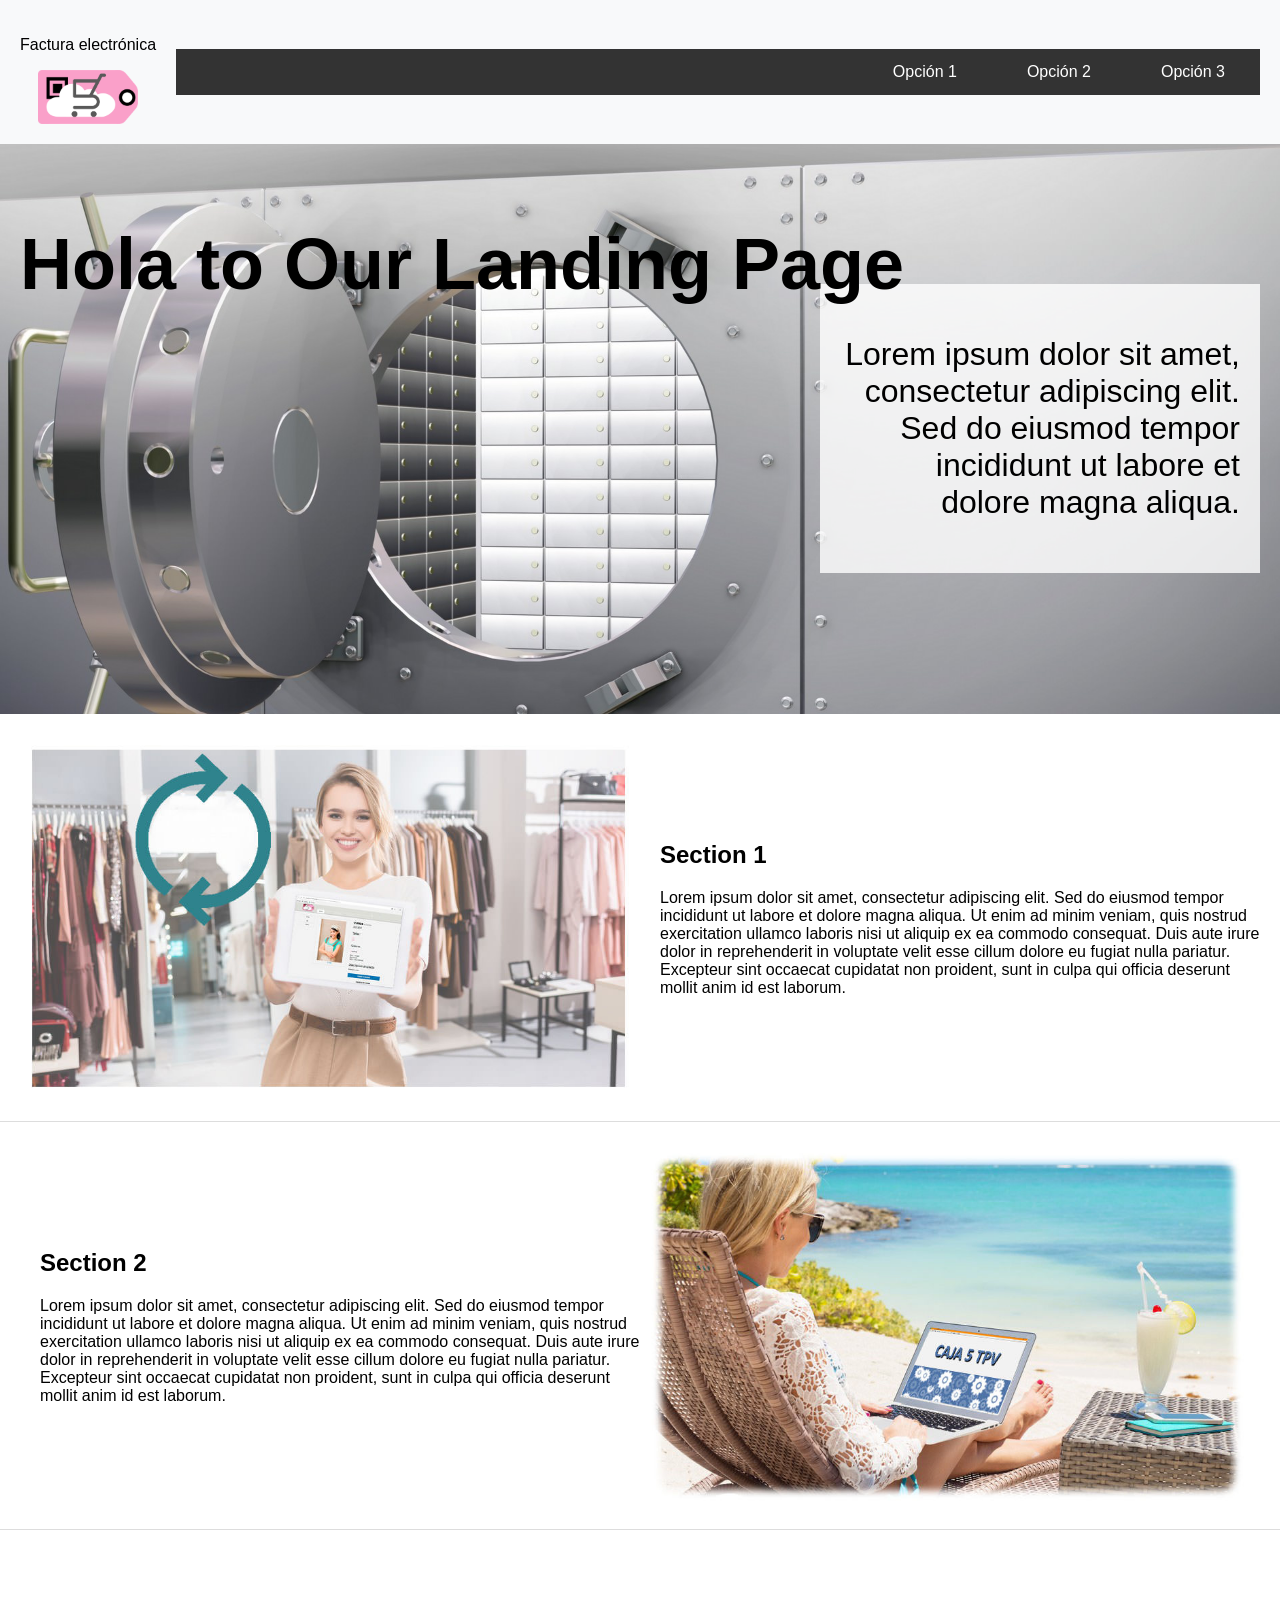
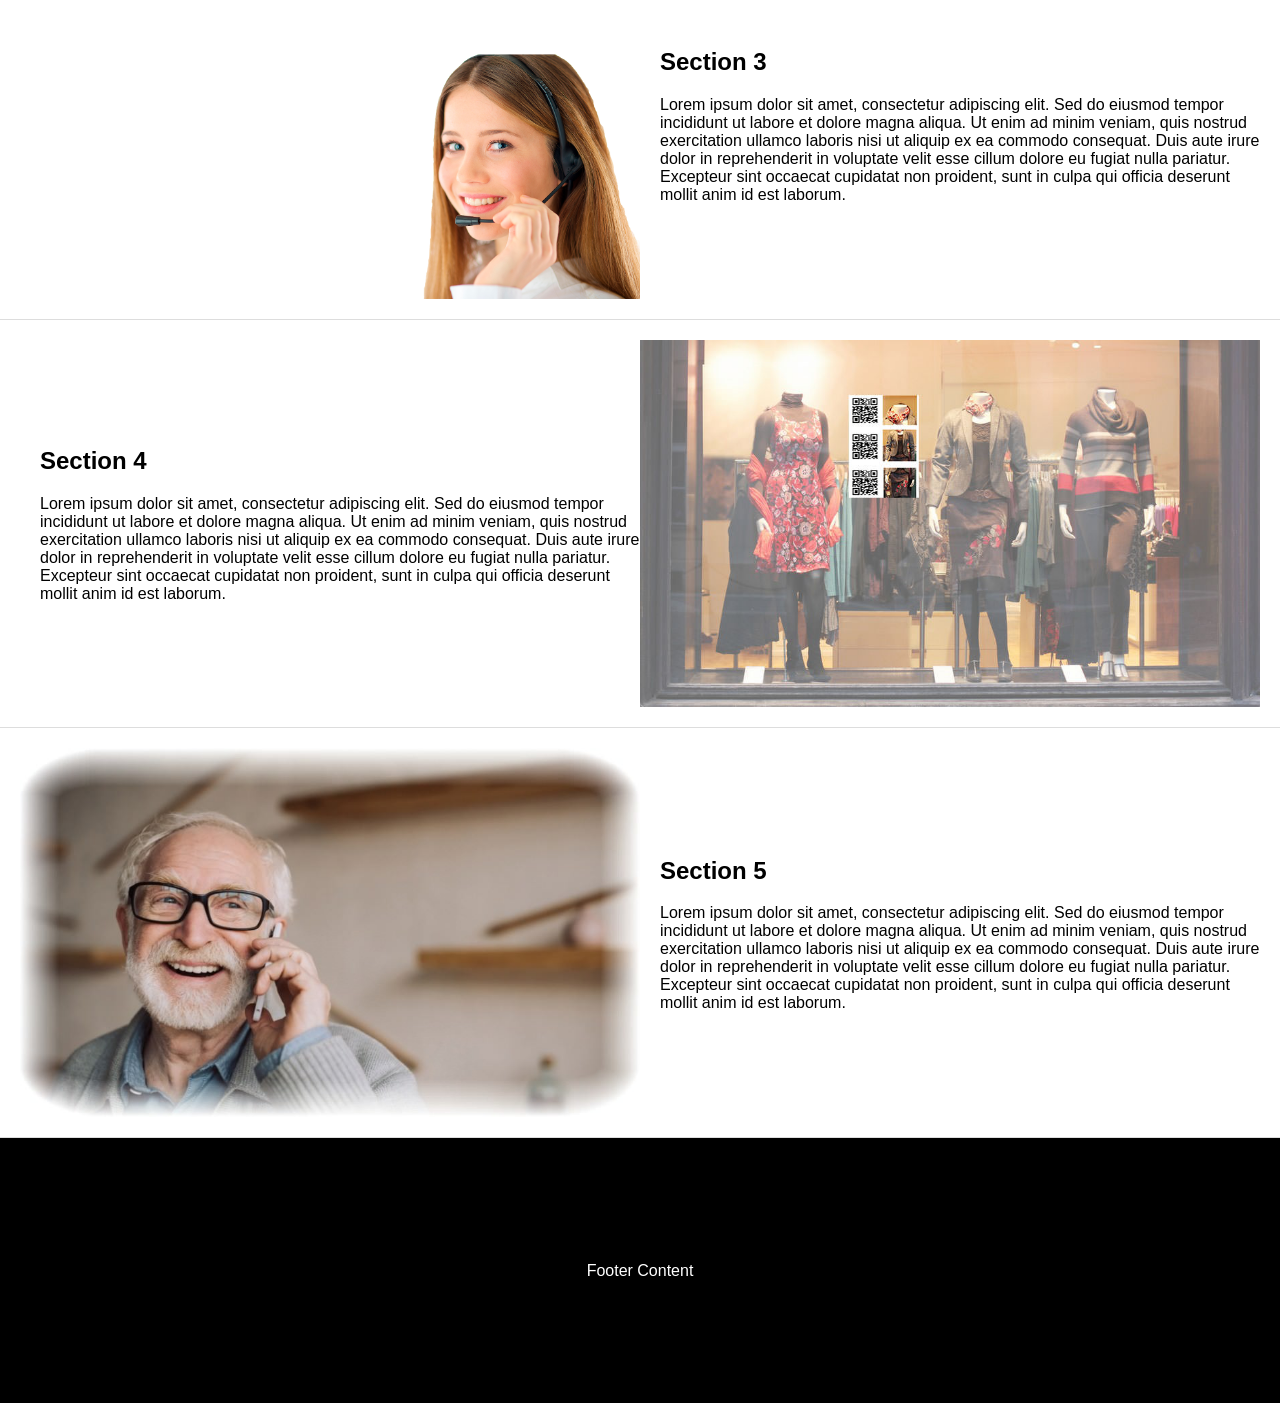
==== index.html @ 85804ea3 "Mover estilos a styles.css y hacer el texto del título responsive" ====
<!DOCTYPE html>
<html lang="en">
<head>
    <meta charset="UTF-8">
    <meta name="viewport" content="width=device-width, initial-scale=1.0">
    <title>Landing Page</title>
    <link rel="stylesheet" href="css/styles.css">
</head>
<body>
    <header>
        <nav>
            <div class="logo-container">
                <p>Factura electrónica</p>
                <img src="images/logo2.png" alt="Logo">
            </div>
            <ul>
                <li><a href="#opcion1">Opción 1</a></li>
                <li><a href="#opcion2">Opción 2</a></li>
                <li><a href="#opcion3">Opción 3</a></li>
            </ul>
        </nav>
    </header>
    <section class="cabecera">
        <div class="title">
            <h1>Hola to Our Landing Page</h1>
        </div>
        <div class="textocabecera">
            <p>Lorem ipsum dolor sit amet, consectetur adipiscing elit. Sed do eiusmod tempor incididunt ut labore et dolore magna aliqua.</p>
        </div>
    </section>
    <main>
        <section id="opcion1" class="section">
            <img src="images/image1.jpg" alt="Image 1">
            <div class="text">
                <h2>Section 1</h2>
                <p>Lorem ipsum dolor sit amet, consectetur adipiscing elit. Sed do eiusmod tempor incididunt ut labore et dolore magna aliqua. Ut enim ad minim veniam, quis nostrud exercitation ullamco laboris nisi ut aliquip ex ea commodo consequat. Duis aute irure dolor in reprehenderit in voluptate velit esse cillum dolore eu fugiat nulla pariatur. Excepteur sint occaecat cupidatat non proident, sunt in culpa qui officia deserunt mollit anim id est laborum.</p>
            </div>
        </section>
        <section id="opcion2" class="section reverse">
            <div class="text">
                <h2>Section 2</h2>
                <p>Lorem ipsum dolor sit amet, consectetur adipiscing elit. Sed do eiusmod tempor incididunt ut labore et dolore magna aliqua. Ut enim ad minim veniam, quis nostrud exercitation ullamco laboris nisi ut aliquip ex ea commodo consequat. Duis aute irure dolor in reprehenderit in voluptate velit esse cillum dolore eu fugiat nulla pariatur. Excepteur sint occaecat cupidatat non proident, sunt in culpa qui officia deserunt mollit anim id est laborum.</p>
            </div>
            <img src="images/image2.jpg" alt="Image 2">
        </section>
        <section id="opcion3" class="section">
            <img src="images/image3.jpg" alt="Image 3">
            <div class="text">
                <h2>Section 3</h2>
                <p>Lorem ipsum dolor sit amet, consectetur adipiscing elit. Sed do eiusmod tempor incididunt ut labore et dolore magna aliqua. Ut enim ad minim veniam, quis nostrud exercitation ullamco laboris nisi ut aliquip ex ea commodo consequat. Duis aute irure dolor in reprehenderit in voluptate velit esse cillum dolore eu fugiat nulla pariatur. Excepteur sint occaecat cupidatat non proident, sunt in culpa qui officia deserunt mollit anim id est laborum.</p>
            </div>
        </section>
        <section class="section reverse">
            <div class="text">
                <h2>Section 4</h2>
                <p>Lorem ipsum dolor sit amet, consectetur adipiscing elit. Sed do eiusmod tempor incididunt ut labore et dolore magna aliqua. Ut enim ad minim veniam, quis nostrud exercitation ullamco laboris nisi ut aliquip ex ea commodo consequat. Duis aute irure dolor in reprehenderit in voluptate velit esse cillum dolore eu fugiat nulla pariatur. Excepteur sint occaecat cupidatat non proident, sunt in culpa qui officia deserunt mollit anim id est laborum.</p>
            </div>
            <img src="images/image4.jpg" alt="Image 4">
        </section>
        <section class="section">
            <img src="images/image5.jpg" alt="Image 5">
            <div class="text">
                <h2>Section 5</h2>
                <p>Lorem ipsum dolor sit amet, consectetur adipiscing elit. Sed do eiusmod tempor incididunt ut labore et dolore magna aliqua. Ut enim ad minim veniam, quis nostrud exercitation ullamco laboris nisi ut aliquip ex ea commodo consequat. Duis aute irure dolor in reprehenderit in voluptate velit esse cillum dolore eu fugiat nulla pariatur. Excepteur sint occaecat cupidatat non proident, sunt in culpa qui officia deserunt mollit anim id est laborum.</p>
            </div>
        </section>
    </main>
    <footer>
        <p>Footer Content</p>
    </footer>
    <script>
        function showAlert() {
            alert('Thank you for your interest!');
        }
    </script>
</body>
</html>
---- css/styles.css ----
body {
    font-family: Arial, sans-serif;
    margin: 0;
    padding: 0;
}

header {
    background-color: #f8f9fa;
    padding: 20px;
    text-align: center;
}

nav {
    display: flex;
    align-items: center;
    justify-content: space-between;
}

nav ul {
    list-style-type: none;
    padding: 0;
    margin: 0;
    display: flex;
    flex-grow: 1;
    justify-content: flex-end;
    background-color: #333;
}

nav ul li {
    margin: 0 15px;
}

nav ul li a {
    color: white;
    text-decoration: none;
    padding: 14px 20px;
    display: block;
}

nav ul li a:hover {
    background-color: #575757;
}

.section {
    display: flex;
    align-items: center;
    padding: 20px;
    border-bottom: 1px solid #ddd;
}

.section img {
    width: 50%;
    height: auto;
}

.section .text {
    width: 50%;
    padding-left: 20px;
}

.hero .title {
    position: absolute;
    top: 20px;
    left: 50%;
    transform: translateX(-50%);
    font-size: 6em; /* Tamaño de letra de 6em */
    background-color: rgba(255, 255, 255, 0.6); /* Transparencia del 40% */
    padding: 5px 10px; /* Reducir la altura del recuadro */
    text-align: center;
    border-radius: 5px;
    white-space: nowrap; /* Texto en una sola línea */
}

.cabecera {
    background-image: url('../images/facturaelectronica.jpg');
    background-size: cover;
    background-position: center;
    height: 530px; /* 530 de alta */
    display: flex;
    align-items: center;
    justify-content: flex-start;
    padding: 20px;
    color: black;
    position: relative;
}

.cabecera .title {
    position: absolute;
    top: 20px;
    left: 20px;
    font-size: 3em; /* Tamaño de letra de 3em */
    text-align: left;
    white-space: nowrap; /* Texto en una sola línea */
    color: black; /* Color del texto */
}

.cabecera .textocabecera {
    background-color: rgba(255, 255, 255, 0.8);
    padding: 20px;
    max-width: 400px;
    text-align: right; /* Alinear a la derecha */
    align-self: center;
    font-size: 2em;
    margin-left: auto; /* Mover a la derecha */
}

.logo-container {
    display: flex;
    flex-direction: column;
    align-items: center;
    margin-right: 20px;
}

.logo-container img {
    max-width: 100px; /* Tamaño levemente más pequeño */
    height: auto;
}

footer {
    background-color: black;
    height: 7cm;
    color: white;
    display: flex;
    align-items: center;
    justify-content: center;
}

@media (max-width: 1200px) {
    .cabecera .title {
        font-size: 2.5em;
    }
}

@media (max-width: 992px) {
    .cabecera .title {
        font-size: 2em;
    }
}

@media (max-width: 768px) {
    .section {
        flex-direction: column;
    }
    .section img, .section .text {
        width: 100%;
        padding: 0;
    }
    .section .text {
        padding-top: 20px;
    }
    .cabecera .title {
        font-size: 1.5em;
    }
}

@media (max-width: 576px) {
    .cabecera .title {
        font-size: 1.2em;
    }
}
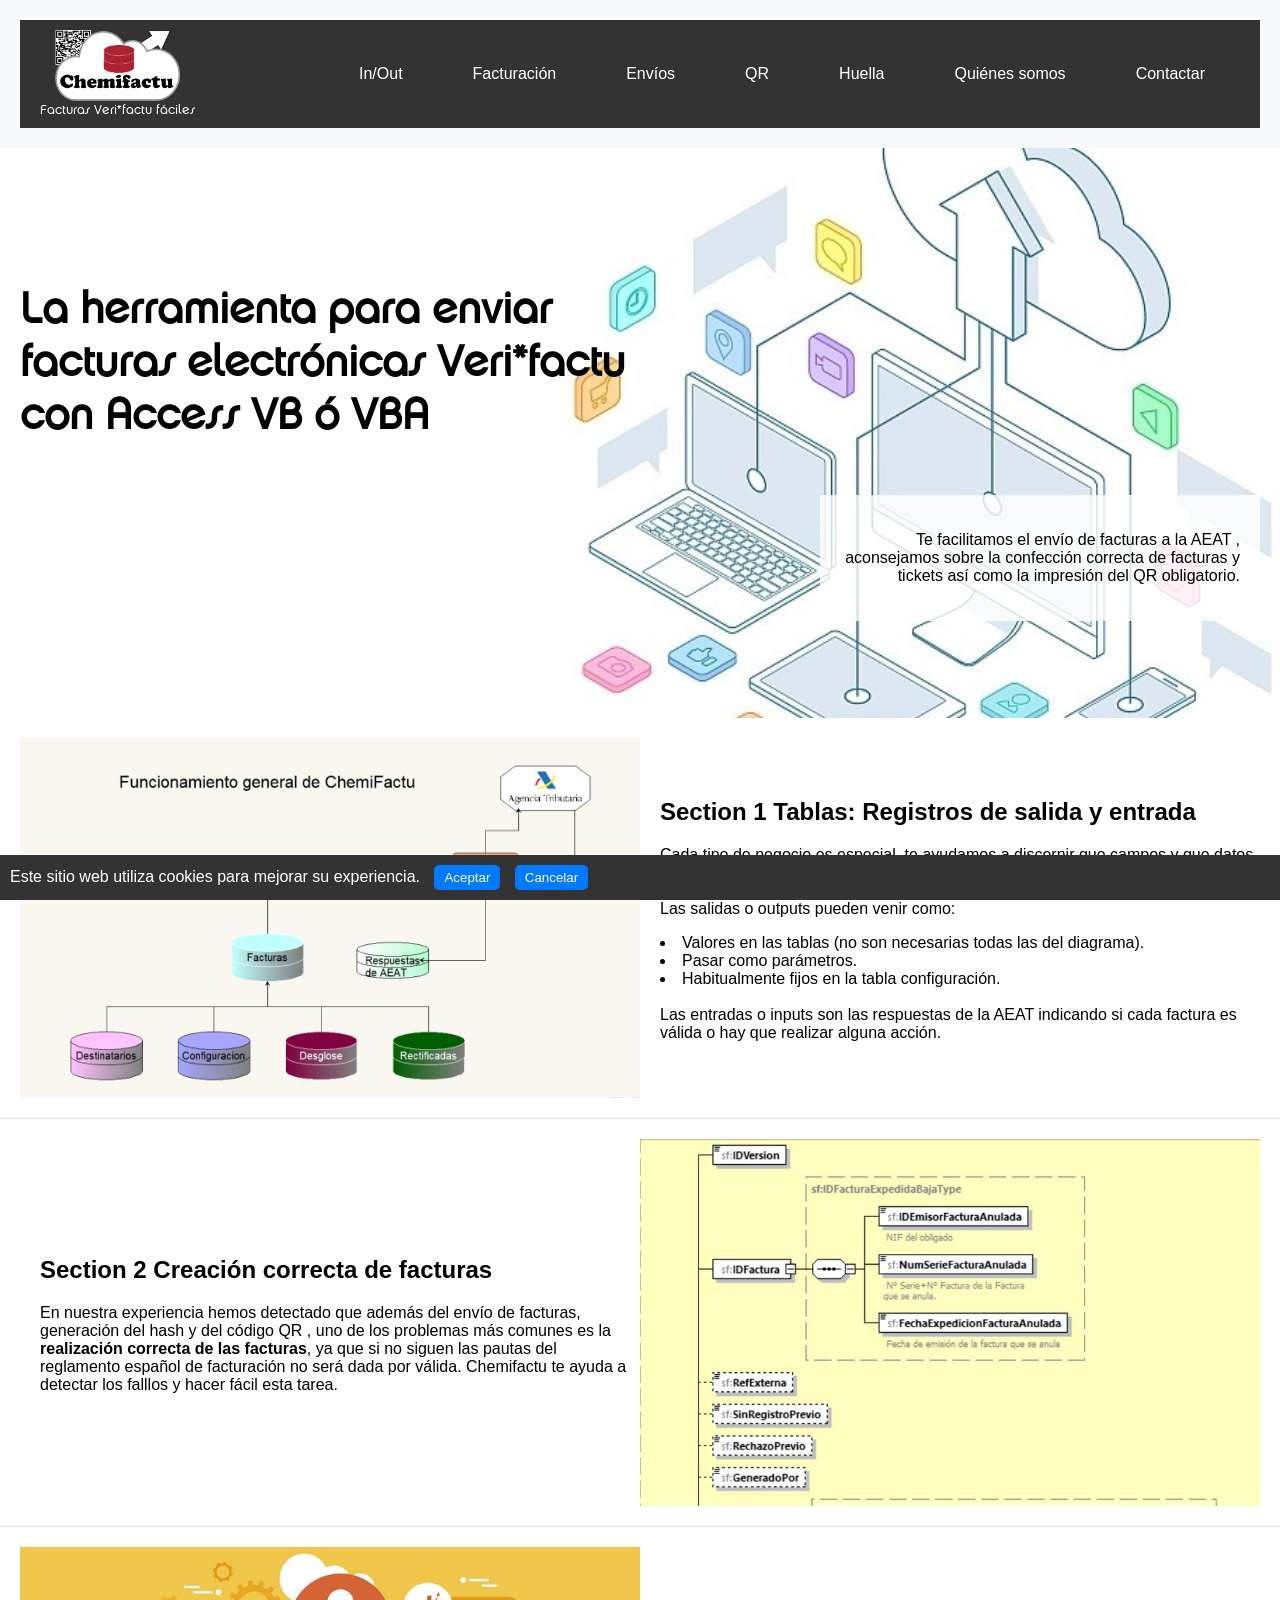
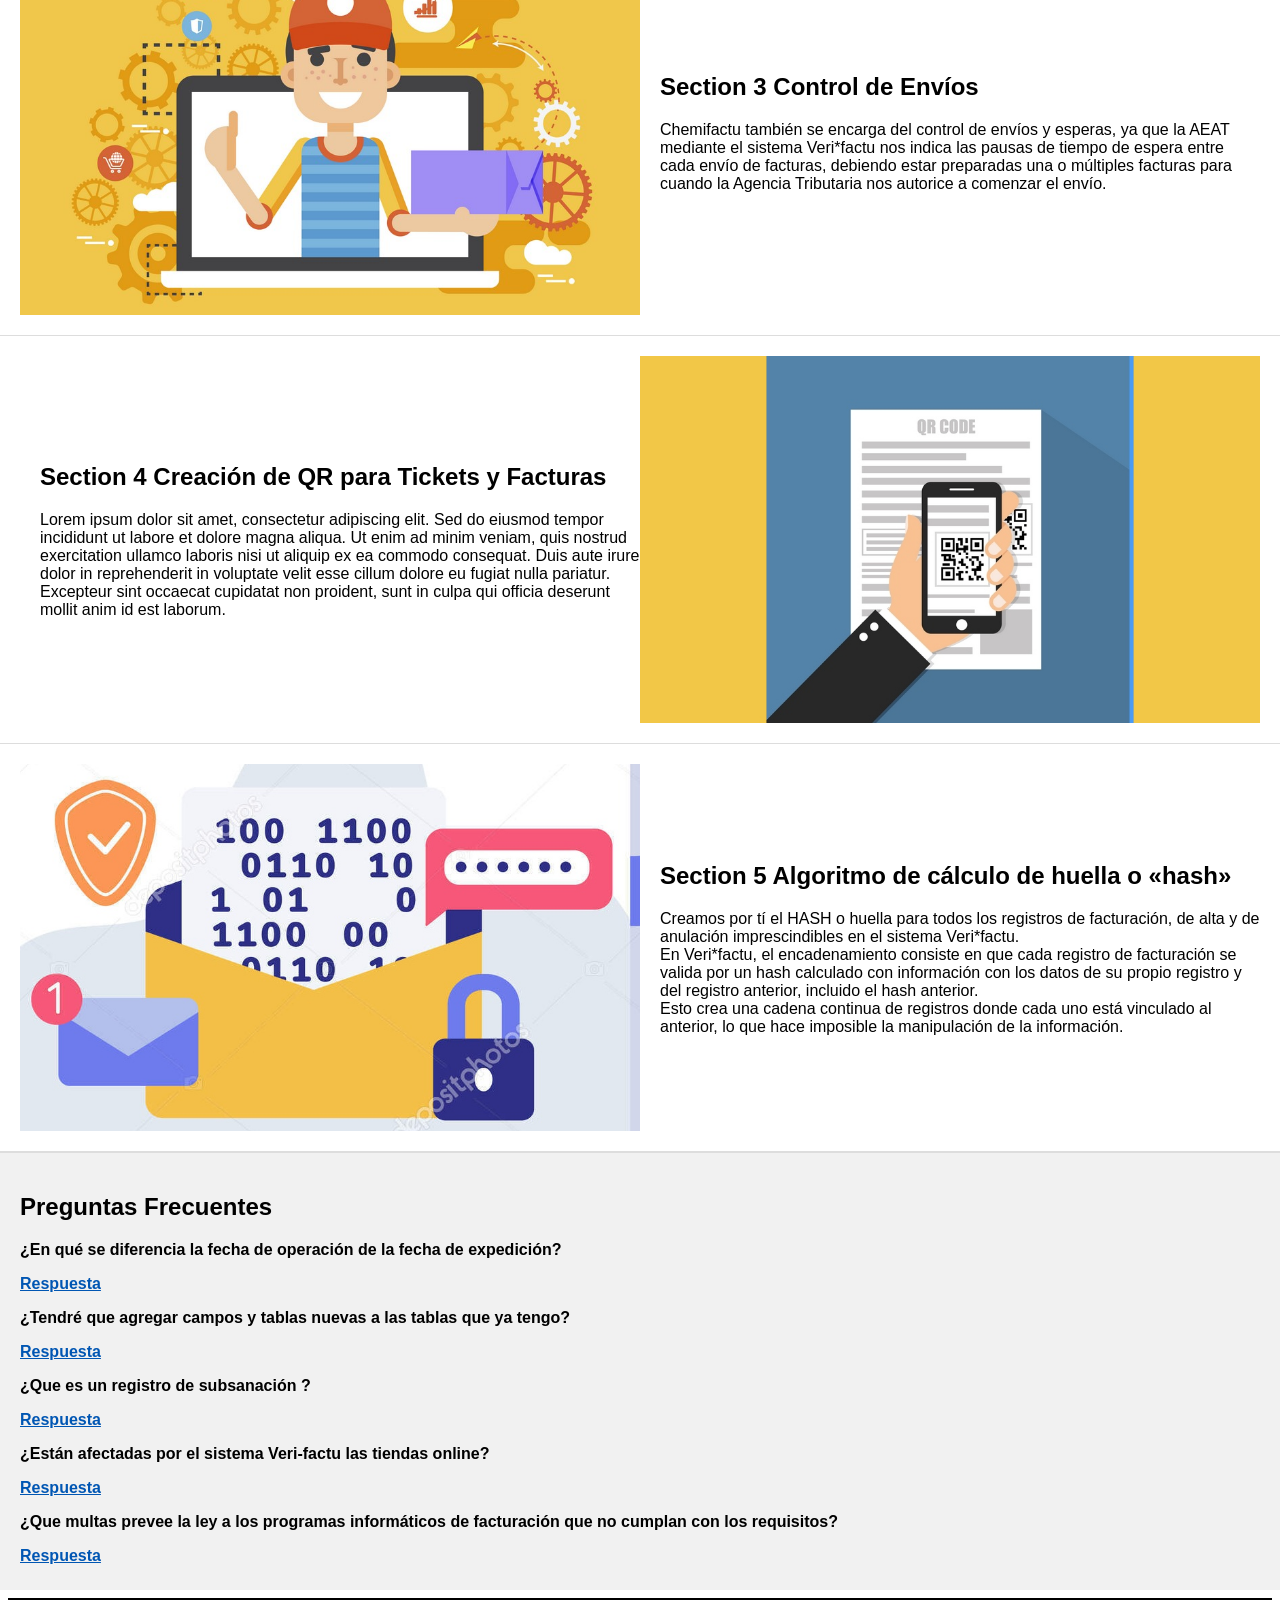
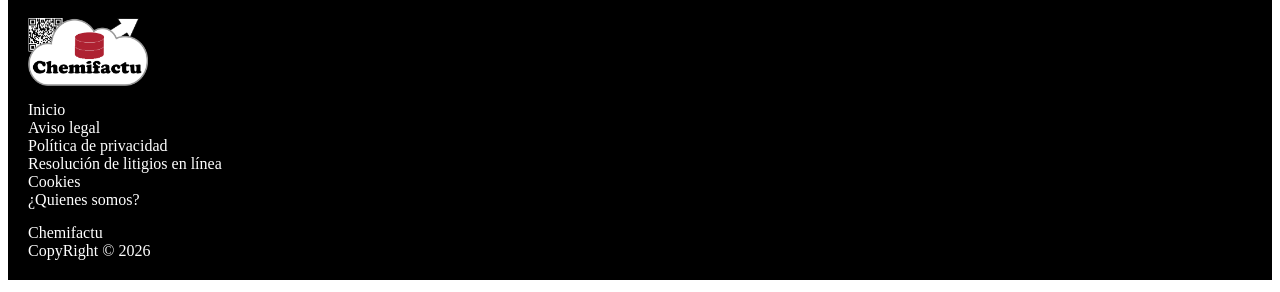
==== commit a4b8d854: "first commit" ====
--- a/index.html
+++ b/index.html
@@ -3,75 +3,361 @@
 <head>
     <meta charset="UTF-8">
     <meta name="viewport" content="width=device-width, initial-scale=1.0">
-    <title>Landing Page</title>
+    <title>Software para el envío de facturas electrónicas Veri*factu con Access VB ó VBA</title>
+    <meta name="keywords" content="veri*factu, factura electronica, anulación de facturas, remisión, XML, AEAT, IGIC, registro, RegistroAlta, encadenamiento, SOAP, contraparte, AceptadaConErrores, XSD">
     <link rel="stylesheet" href="css/styles.css">
+    <style>
+        @font-face {
+            font-family: 'ChaletLondonNineteenSeventy';
+            src: url('fonts/ChaletLondonNineteenSeventy.woff2') format('woff2'),
+                 url('fonts/ChaletLondonNineteenSeventy.woff') format('woff'),
+                 url('fonts/ChaletLondonNineteenSeventy.ttf') format('truetype'),
+                 url('fonts/ChaletLondonNineteenSeventy.eot') format('embedded-opentype'),
+                 url('fonts/ChaletLondonNineteenSeventy.svg') format('svg');
+            font-weight: normal;
+            font-style: normal;
+        }
+
+        /* Estilo para el botón de volver al inicio */
+        #back-to-top {
+            position: fixed; /* Fijo en la pantalla */
+            bottom: 20px; /* 20px desde el fondo */
+            right: 20px; /* 20px desde la derecha */
+            display: none; /* Oculto por defecto */
+            background-color: #333; /* Color de fondo oscuro */
+            color: white; /* Color del texto blanco */
+            border: none; /* Sin borde */
+            padding: 10px 15px; /* Espaciado interno */
+            border-radius: 50%; /* Bordes redondeados */
+            cursor: pointer; /* Cursor de puntero */
+            font-size: 20px; /* Tamaño de fuente */
+        }
+
+        /* Estilo para la sección de preguntas frecuentes */
+        .faq-section {
+            padding: 20px; /* Espaciado interno */
+            background-color: #f1f1f1; /* Color de fondo claro */
+            border-top: 1px solid #ddd; /* Borde superior */
+        }
+
+        /* Estilo para cada pregunta frecuente */
+        .faq-question {
+            margin-bottom: 5px; /* Espaciado inferior reducido */
+            font-weight: bold; /* Texto en negrita */
+        }
+
+        /* Estilo para la respuesta de cada pregunta frecuente */
+        .faq-answer {
+            display: none; /* Oculto por defecto */
+            margin-bottom: 10px; /* Espaciado inferior reducido */
+            color: #003366; /* Color azul oscuro */
+        }
+
+        /* Estilo para mostrar la respuesta */
+        .faq-answer.visible {
+            display: block; /* Mostrar bloque */
+        }
+
+        /* Estilo para el enlace de respuesta */
+        .faq-question a {
+            cursor: pointer; /* Cursor de puntero */
+            color: #0056b3; /* Color azul más oscuro */
+            text-decoration: underline; /* Subrayado */
+        }
+
+        /* Estilo para el enlace de ocultar */
+        .faq-question a.ocultar {
+            color: #8B0000; /* Color rojo muy oscuro */
+        }
+
+        /* Estilo para el texto del logo */
+        .logo-container p {
+            color: white; /* Color del texto blanco */
+            font-size: 0.84em; /* Tamaño de letra reducido en un 30% */
+            margin: 0; /* Sin margen */
+            font-family: 'ChaletLondonNineteenSeventy', sans-serif; /* Fuente personalizada */
+        }
+
+        /* Estilo para la imagen del logo */
+        .logo-container img {
+            max-width: 125px; /* Ancho máximo aumentado en un 25% */
+            height: auto; /* Altura automática */
+        }
+
+        /* Estilo para el título principal */
+        .cabecera .title h1 {
+            font-family: 'ChaletLondonNineteenSeventy', sans-serif; /* Fuente personalizada */
+        }
+
+        /* Estilo para la cabecera */
+        .cabecera {
+            background-image: url('images/facturaelectronica.jpg'); /* Imagen de fondo por defecto */
+            background-size: cover; /* Cubrir todo el fondo */
+            background-position: center; /* Centrar la imagen */
+            height: 530px; /* Altura de 530px */
+            display: flex; /* Usar flexbox */
+            flex-direction: column; /* Dirección de columna */
+            align-items: flex-start; /* Alinear elementos al inicio */
+            justify-content: center; /* Centrar verticalmente */
+            padding: 20px; /* Espaciado interno */
+            color: black; /* Color del texto negro */
+            position: relative; /* Posición relativa */
+        }
+
+        @media (max-width: 992px) {
+            .cabecera {
+                background-image: url('images/facturaelectronica_Movil.jpg'); /* Imagen de fondo para móviles */
+                justify-content: flex-start; /* Alinear elementos al inicio */
+                padding-top: 25px; /* Espaciado superior */
+            }
+
+            .cabecera .title {
+                margin-top: 5px; /* Margen superior de 5px */
+            }
+
+            .textocabecera {
+                margin-top: 25px; /* Margen superior de 25px */
+                text-align: left; /* Alinear texto a la izquierda */
+            }
+        }
+
+        /* Estilo para el banner de cookies */
+        .cookie-banner {
+            position: fixed;
+            bottom: 0;
+            width: 100%;
+            background-color: #333;
+            color: white;
+            text-align: center;
+            padding: 10px;
+            display: none;
+        }
+
+        .cookie-banner button {
+            background-color: #007bff;
+            color: white;
+            border: none;
+            padding: 5px 10px;
+            cursor: pointer;
+        }
+    </style>
 </head>
 <body>
-    <header>
-        <nav>
-            <div class="logo-container">
-                <p>Factura electrónica</p>
-                <img src="images/logo2.png" alt="Logo">
+    <!-- Banner de cookies -->
+    <div class="cookie-banner" id="cookie-banner">
+        <p>Este sitio web utiliza cookies para mejorar su experiencia. 
+            <button onclick="acceptCookies()">Aceptar</button>
+            <button onclick="declineCookies()">Cancelar</button>
+        </p>
+    </div>
+    <!-- Contenido principal, oculto por defecto -->
+    <div id="content">
+        <header>
+            <nav>
+                <div class="logo-container">
+                    <img src="images/Logo_ChemiFactu.png" alt="Logo">
+                    <p>Facturas Veri*factu fáciles</p>
+                </div>
+                <div class="menu-icon" onclick="toggleMenu()">
+                    <div></div>
+                    <div></div>
+                    <div></div>
+                </div>
+                <ul id="menu">
+                    <li><a href="#opcion1">In/Out</a></li>
+                    <li><a href="#opcion2">Facturación</a></li>
+                    <li><a href="#opcion3">Envíos</a></li>
+                    <li><a href="#opcion4">QR</a></li>
+                    <li><a href="#opcion5">Huella</a></li>
+                    <li><a href="quienessomos.html">Quiénes somos</a></li>
+                    <li><a href="contactar.html">Contactar</a></li>
+                </ul>
+            </nav>
+        </header>
+        <section class="cabecera">
+            <div class="title">
+                <h1>La herramienta para enviar<br>
+                    facturas electrónicas Veri*factu<br>
+                    con Access VB ó VBA</h1>
             </div>
-            <ul>
-                <li><a href="#opcion1">Opción 1</a></li>
-                <li><a href="#opcion2">Opción 2</a></li>
-                <li><a href="#opcion3">Opción 3</a></li>
-            </ul>
-        </nav>
-    </header>
-    <section class="cabecera">
-        <div class="title">
-            <h1>Hola to Our Landing Page</h1>
-        </div>
-        <div class="textocabecera">
-            <p>Lorem ipsum dolor sit amet, consectetur adipiscing elit. Sed do eiusmod tempor incididunt ut labore et dolore magna aliqua.</p>
-        </div>
-    </section>
-    <main>
-        <section id="opcion1" class="section">
-            <img src="images/image1.jpg" alt="Image 1">
-            <div class="text">
-                <h2>Section 1</h2>
-                <p>Lorem ipsum dolor sit amet, consectetur adipiscing elit. Sed do eiusmod tempor incididunt ut labore et dolore magna aliqua. Ut enim ad minim veniam, quis nostrud exercitation ullamco laboris nisi ut aliquip ex ea commodo consequat. Duis aute irure dolor in reprehenderit in voluptate velit esse cillum dolore eu fugiat nulla pariatur. Excepteur sint occaecat cupidatat non proident, sunt in culpa qui officia deserunt mollit anim id est laborum.</p>
+            <div class="textocabecera">
+                <p>Te facilitamos el envío de facturas a la AEAT , aconsejamos sobre la confección correcta de facturas y tickets así como la impresión del QR obligatorio.</p>
             </div>
         </section>
-        <section id="opcion2" class="section reverse">
-            <div class="text">
-                <h2>Section 2</h2>
-                <p>Lorem ipsum dolor sit amet, consectetur adipiscing elit. Sed do eiusmod tempor incididunt ut labore et dolore magna aliqua. Ut enim ad minim veniam, quis nostrud exercitation ullamco laboris nisi ut aliquip ex ea commodo consequat. Duis aute irure dolor in reprehenderit in voluptate velit esse cillum dolore eu fugiat nulla pariatur. Excepteur sint occaecat cupidatat non proident, sunt in culpa qui officia deserunt mollit anim id est laborum.</p>
-            </div>
-            <img src="images/image2.jpg" alt="Image 2">
-        </section>
-        <section id="opcion3" class="section">
-            <img src="images/image3.jpg" alt="Image 3">
-            <div class="text">
-                <h2>Section 3</h2>
-                <p>Lorem ipsum dolor sit amet, consectetur adipiscing elit. Sed do eiusmod tempor incididunt ut labore et dolore magna aliqua. Ut enim ad minim veniam, quis nostrud exercitation ullamco laboris nisi ut aliquip ex ea commodo consequat. Duis aute irure dolor in reprehenderit in voluptate velit esse cillum dolore eu fugiat nulla pariatur. Excepteur sint occaecat cupidatat non proident, sunt in culpa qui officia deserunt mollit anim id est laborum.</p>
-            </div>
-        </section>
-        <section class="section reverse">
-            <div class="text">
-                <h2>Section 4</h2>
-                <p>Lorem ipsum dolor sit amet, consectetur adipiscing elit. Sed do eiusmod tempor incididunt ut labore et dolore magna aliqua. Ut enim ad minim veniam, quis nostrud exercitation ullamco laboris nisi ut aliquip ex ea commodo consequat. Duis aute irure dolor in reprehenderit in voluptate velit esse cillum dolore eu fugiat nulla pariatur. Excepteur sint occaecat cupidatat non proident, sunt in culpa qui officia deserunt mollit anim id est laborum.</p>
-            </div>
-            <img src="images/image4.jpg" alt="Image 4">
-        </section>
-        <section class="section">
-            <img src="images/image5.jpg" alt="Image 5">
-            <div class="text">
-                <h2>Section 5</h2>
-                <p>Lorem ipsum dolor sit amet, consectetur adipiscing elit. Sed do eiusmod tempor incididunt ut labore et dolore magna aliqua. Ut enim ad minim veniam, quis nostrud exercitation ullamco laboris nisi ut aliquip ex ea commodo consequat. Duis aute irure dolor in reprehenderit in voluptate velit esse cillum dolore eu fugiat nulla pariatur. Excepteur sint occaecat cupidatat non proident, sunt in culpa qui officia deserunt mollit anim id est laborum.</p>
-            </div>
-        </section>
-    </main>
-    <footer>
-        <p>Footer Content</p>
-    </footer>
+        <main>
+            <section id="opcion1" class="section">
+                <img src="images/AEAT_Factura_Electronica.jpg" alt="Image 1">
+                <div class="text clsTextoSecciones">
+                    <h2>Section 1 Tablas: Registros de salida y entrada</h2>
+                    <p>Cada tipo de negocio es especial, te ayudamos a discernir que campos y que datos son imprescindibles para realizar el envío de tus facturas, cuales son poco habituales pero posibles y cuales bajo tu opinión nunca usaremos.
+                        <br>Las salidas o outputs pueden venir como:<br>
+                        <li> Valores en las tablas (no son necesarias todas las del diagrama).</li>
+                        <li> Pasar como parámetros.</li> 
+                        <li> Habitualmente fijos en la tabla configuración.</li>
+                        <br>
+                        Las entradas o inputs son las respuestas de la AEAT indicando si cada factura es válida o hay que realizar alguna acción.
+                    </p>
+                </div>
+            </section>
+            <section id="opcion2" class="section reverse">
+                <img src="images/image2.jpg" alt="Image 2">
+                <div class="text clsTextoSecciones">
+                    <h2>Section 2 Creación correcta de facturas</h2>
+                    <p>En nuestra experiencia hemos detectado que además del envío de facturas, generación del hash y del código QR , uno de los problemas más comunes es la <b>realización correcta de las facturas</b>, ya que si no siguen las pautas del reglamento español de facturación  no será dada por válida. Chemifactu te ayuda a detectar los falllos y hacer fácil esta tarea.</p>
+                </div>
+            </section>
+            <section id="opcion3" class="section">
+                <img src="images/envio_AEAT_veri-factu.jpg" alt="Image 3">
+                <div class="text clsTextoSecciones">
+                    <h2>Section 3 Control de Envíos</h2>
+                    <p>Chemifactu también se encarga del control de envíos y esperas, ya que la AEAT mediante el sistema Veri*factu nos indica las pausas de tiempo de espera entre cada envío de facturas, debiendo estar preparadas  una o múltiples facturas para cuando la Agencia Tributaria nos autorice a comenzar el envío.</p>
+                </div>
+            </section>
+            <section id="opcion4" class="section reverse">
+                <img src="images/QR_AEAT.jpg" alt="Image 4">
+                <div class="text clsTextoSecciones">
+                    <h2>Section 4 Creación de QR para Tickets y Facturas</h2>
+                    <p>Lorem ipsum dolor sit amet, consectetur adipiscing elit. Sed do eiusmod tempor incididunt ut labore et dolore magna aliqua. Ut enim ad minim veniam, quis nostrud exercitation ullamco laboris nisi ut aliquip ex ea commodo consequat. Duis aute irure dolor in reprehenderit in voluptate velit esse cillum dolore eu fugiat nulla pariatur. Excepteur sint occaecat cupidatat non proident, sunt in culpa qui officia deserunt mollit anim id est laborum.</p>
+                </div>
+            </section>
+            <section id="opcion5" class="section">
+                <img src="images/hash_sha256_Verifactu.jpg" alt="Image 5">
+                <div class="text clsTextoSecciones">
+                    <h2>Section 5 Algoritmo de cálculo de huella o «hash»</h2>
+                    <p>Creamos por  tí el HASH o huella para todos los registros de facturación, de alta y de anulación imprescindibles en el sistema Veri*factu.<br>
+                        En Veri*factu, el encadenamiento consiste en que cada registro de facturación se valida por un hash calculado con información con los datos de su propio registro y del registro anterior, incluido el hash anterior.<br>Esto crea una cadena continua de registros donde cada uno está vinculado al anterior, lo que hace  imposible la manipulación de la información.</p>
+                </div>
+            </section>
+            <section class="faq-section">
+                <h2>Preguntas Frecuentes</h2>
+                <div class="faq-question">
+                    <p>¿En qué se diferencia la fecha de operación de la fecha de expedición?</p>
+                    <div class="faq-answer">
+                        <p>Fecha de expedición: Es la fecha en que se crea y se entrega la factura al cliente.<br>
+                            Fecha de operación: Es la fecha en la que se realizó la transacción o el servicio que se está facturando. Puede ser diferente a la fecha de expedición si la factura se emite después de que se haya realizado la operación. No siempre es obligatoria.
+                            <br>Ejemplo: <br><i>-Empresas de servicios:   Cuando se factura un servicio que se realizó en una fecha anterior a la emisión de la factura.</i><br>
+                        </p>
+                    </div>
+                    <a onclick="toggleAnswer(this)">Respuesta</a>
+                </div>
+                <div class="faq-question">
+                    <p>¿Tendré que agregar campos y tablas nuevas a las tablas que ya tengo?</p>
+                    <div class="faq-answer">
+                        <p>La confección de facturas con Chemifactu necesita algunos campos indispensables para las facturas. Para los datos fijos habituales tendrás dos opciones:<br> - Usar una tabla de configuración para los datos fijos habituales.<br> - Introducir los valores por código.   </p>
+                    </div>
+                    <a onclick="toggleAnswer(this)">Respuesta</a>
+                </div>
+                <div class="faq-question">
+                    <p>¿Que es un registro de subsanación ?</p>
+                    <div class="faq-answer">
+                        <p>Es un campo que devulelve AEAT a traves de Chemifactu y que indica que esa factura hay que rehacerla por que fué enviada con errores.</p>
+                    </div>
+                    <a onclick="toggleAnswer(this)">Respuesta</a>
+                </div>
+                <div class="faq-question">
+                    <p>¿Están afectadas por el sistema Veri-factu las tiendas online?</p>
+                    <div class="faq-answer">
+                        <p>Sí, la forma convencional o virtual por medio de la cual se oferten o entreguen los bienes o se presten los servicios es indiferente para la obligatoriedad de la aplicación de la normativa incluida en el reglamento de requisitos de los sistemas informáticos de facturación (RRSIF), aprobado por el Real Decreto 1007/2023, de 5 de diciembre, y su normativa de desarrollo.</p>
+                    </div>
+                    <a onclick="toggleAnswer(this)">Respuesta</a>
+                </div>
+                <div class="faq-question">
+                    <p>¿Que multas prevee la ley a los programas informáticos de facturación que no cumplan con los requisitos?</p>
+                    <div class="faq-answer">
+                        <p>El artículo 201 bis de la Ley 58/2003, de 17 de diciembre, General Tributaria (LGT), prevé dos tipos de sanciones, ambas graves:<br>
+                            A la fabricación, producción y comercialización de sistemas informáticos que no cumplan con lo dispuesto en el artículo 29.2.j) de la LGT y su normativa de desarrollo (reglamento, orden ministerial y documentación relacionada de la sede electrónica de la Agencia Tributaria).<br>
+                            La cuantía estipulada es de <b>150.000 euros fijos por cada ejercicio económico</b> en el que se hayan producido ventas de este tipo de sistemas informáticos y por cada tipo distinto de estos que sea objeto de la infracción.<br>
+                            Por otro lado, cuando no se certifiquen dichos sistemas informáticos estando obligados a ello, se sancionará con <b>1.000 euros por sistema informático comercializado</b> sin dicha certificación.<br>
+                            A la tenencia de sistemas informáticos que no se ajusten a lo establecido en el artículo 29.2.j) de la LGT, cuando los mismos no estén debidamente certificados teniendo que estarlo por disposición reglamentaria o cuando se hayan alterado o modificado los dispositivos certificados. El importe es de <b>50.000 euros por cada ejercicio.</b><br></p>
+                    </div>
+                    <a onclick="toggleAnswer(this)">Respuesta</a>
+                </div>
+            </section>
+        </main>
+        <div id="footer-container"></div>
+        <button id="back-to-top" onclick="scrollToTop()">&#8679;</button>
+    </div>
+    <object id="footer-object" data="./footer_pagina.html" type="text/html" style="width: 100%; border: none;"></object>
     <script>
-        function showAlert() {
-            alert('Thank you for your interest!');
-        }
+        // Función para alternar el menú de navegación en dispositivos móviles
+        function toggleMenu() {
+            var menu = document.getElementById('menu');
+            menu.classList.toggle('show');
+        }
+
+        // Mostrar u ocultar el botón de volver al inicio según el desplazamiento de la página
+        window.onscroll = function() {
+            var backToTopButton = document.getElementById('back-to-top');
+            if (document.body.scrollTop > 20 || document.documentElement.scrollTop > 20) {
+                backToTopButton.style.display = "block";
+            } else {
+                backToTopButton.style.display = "none";
+            }
+        };
+
+        // Función para desplazarse al inicio de la página
+        function scrollToTop() {
+            document.body.scrollTop = 0;
+            document.documentElement.scrollTop = 0;
+        }
+
+        // Función para alternar la visibilidad de las respuestas en la sección de preguntas frecuentes
+        function toggleAnswer(element) {
+            var answer = element.previousElementSibling;
+            if (answer.classList.contains('visible')) {
+                answer.classList.remove('visible');
+                element.textContent = 'Respuesta';
+                element.classList.remove('ocultar');
+            } else {
+                answer.classList.add('visible');
+                element.textContent = 'Ocultar';
+                element.classList.add('ocultar');
+            }
+        }
+
+        // Función para aceptar cookies y mostrar el contenido principal
+        function acceptCookies() {
+            document.cookie = "cookies_accepted=true; path=/";
+            document.getElementById('cookie-banner').style.display = 'none';
+            document.getElementById('content').style.display = 'block';
+            loadClarity();
+        }
+
+        // Función para rechazar cookies y mostrar el contenido principal sin cargar Clarity
+        function declineCookies() {
+            document.cookie = "cookies_accepted=false; path=/";
+            document.getElementById('cookie-banner').style.display = 'none';
+            document.getElementById('content').style.display = 'block';
+        }
+
+        // Función para verificar si las cookies han sido aceptadas
+        function checkCookies() {
+            if (document.cookie.split(';').some((item) => item.trim().startsWith('cookies_accepted=true'))) {
+                document.getElementById('content').style.display = 'block';
+                loadClarity();
+            } else {
+                document.getElementById('cookie-banner').style.display = 'block';
+            }
+        }
+
+        // Función para cargar el script de Clarity
+        function loadClarity() {
+            (function(c,l,a,r,i,t,y){
+                c[a]=c[a]||function(){(c[a].q=c[a].q||[]).push(arguments)};
+                t=l.createElement(r);t.async=1;t.src="https://www.clarity.ms/tag/"+i;
+                y=l.getElementsByTagName(r)[0];y.parentNode.insertBefore(t,y);
+            })(window, document, "clarity", "script", "qhbljqhmvi");
+        }
+
+        // Ajustar la altura del <object> dinámicamente
+        document.addEventListener("DOMContentLoaded", function () {
+            const footerObject = document.getElementById("footer-object");
+            footerObject.onload = function () {
+                const footerDoc = footerObject.contentDocument || footerObject.contentWindow.document;
+                footerObject.style.height = footerDoc.body.scrollHeight + "px";
+            };
+        });
     </script>
+    <script src="js/cookies.js"></script>
 </body>
 </html>
--- a/css/styles.css
+++ b/css/styles.css
@@ -1,160 +1,355 @@
+/* Estilo global para el cuerpo del documento */
 body {
-    font-family: Arial, sans-serif;
-    margin: 0;
-    padding: 0;
-}
-
+    font-family: Arial, sans-serif; /* Fuente Arial */
+    margin: 0; /* Sin margen */
+    padding: 0; /* Sin relleno */
+}
+
+/* Estilo para el encabezado */
 header {
-    background-color: #f8f9fa;
-    padding: 20px;
-    text-align: center;
-}
-
+    background-color: #f8f9fa; /* Color de fondo claro */
+    padding: 20px; /* Espaciado interno */
+    text-align: center; /* Centrar el texto */
+}
+
+/* Estilo para la navegación */
 nav {
-    display: flex;
-    align-items: center;
-    justify-content: space-between;
-}
-
+    display: flex; /* Usar flexbox */
+    align-items: center; /* Alinear elementos verticalmente */
+    justify-content: space-between; /* Espacio entre elementos */
+    padding: 10px 20px; /* Espaciado interno */
+    background-color: #333; /* Color de fondo oscuro */
+}
+
+/* Estilo para la lista de navegación */
 nav ul {
-    list-style-type: none;
-    padding: 0;
-    margin: 0;
-    display: flex;
-    flex-grow: 1;
-    justify-content: flex-end;
-    background-color: #333;
-}
-
+    list-style-type: none; /* Sin estilo de lista */
+    padding: 0; /* Sin relleno */
+    margin: 0; /* Sin margen */
+    display: flex; /* Usar flexbox */
+    flex-grow: 1; /* Crecer para llenar el espacio */
+    justify-content: flex-end; /* Alinear elementos al final */
+}
+
+/* Estilo para los elementos de la lista de navegación */
 nav ul li {
-    margin: 0 15px;
-}
-
+    margin: 0 15px; /* Margen horizontal */
+}
+
+/* Estilo para los enlaces de navegación */
 nav ul li a {
-    color: white;
-    text-decoration: none;
-    padding: 14px 20px;
-    display: block;
-}
-
+    color: white; /* Color del texto blanco */
+    text-decoration: none; /* Sin subrayado */
+    padding: 14px 20px; /* Espaciado interno */
+    display: block; /* Mostrar como bloque */
+}
+
+/* Estilo para los enlaces de navegación al pasar el ratón */
 nav ul li a:hover {
-    background-color: #575757;
-}
-
+    background-color: #575757; /* Color de fondo al pasar el ratón */
+}
+
+/* Estilo para el icono del menú */
+.menu-icon {
+    display: none; /* Oculto por defecto */
+    flex-direction: column; /* Dirección de columna */
+    cursor: pointer; /* Cursor de puntero */
+}
+
+/* Estilo para las barras del icono del menú */
+.menu-icon div {
+    width: 25px; /* Ancho de 25px */
+    height: 3px; /* Alto de 3px */
+    background-color: white; /* Color de fondo blanco */
+    margin: 4px 0; /* Margen vertical */
+}
+
+/* Estilo para las secciones */
 .section {
-    display: flex;
-    align-items: center;
-    padding: 20px;
-    border-bottom: 1px solid #ddd;
-}
-
+    display: flex; /* Usar flexbox */
+    align-items: center; /* Alinear elementos verticalmente */
+    padding: 20px; /* Espaciado interno */
+    border-bottom: 1px solid #ddd; /* Borde inferior */
+}
+
+/* Estilo para las imágenes de las secciones */
 .section img {
-    width: 50%;
-    height: auto;
-}
-
+    width: 50%; /* Ancho del 50% */
+    height: auto; /* Altura automática */
+}
+
+/* Estilo para el texto de las secciones */
 .section .text {
-    width: 50%;
-    padding-left: 20px;
-}
-
+    width: 50%; /* Ancho del 50% */
+    padding-left: 20px; /* Espaciado interno a la izquierda */
+}
+
+/* Estilo para el título del héroe */
 .hero .title {
-    position: absolute;
-    top: 20px;
-    left: 50%;
-    transform: translateX(-50%);
+    position: absolute; /* Posición absoluta */
+    top: 20px; /* 20px desde arriba */
+    left: 50%; /* 50% desde la izquierda */
+    transform: translateX(-50%); /* Centrar horizontalmente */
     font-size: 6em; /* Tamaño de letra de 6em */
     background-color: rgba(255, 255, 255, 0.6); /* Transparencia del 40% */
     padding: 5px 10px; /* Reducir la altura del recuadro */
-    text-align: center;
-    border-radius: 5px;
+    text-align: center; /* Centrar el texto */
+    border-radius: 5px; /* Bordes redondeados */
     white-space: nowrap; /* Texto en una sola línea */
 }
 
+/* Estilo para la cabecera */
 .cabecera {
-    background-image: url('../images/facturaelectronica.jpg');
-    background-size: cover;
-    background-position: center;
-    height: 530px; /* 530 de alta */
-    display: flex;
-    align-items: center;
-    justify-content: flex-start;
-    padding: 20px;
-    color: black;
-    position: relative;
-}
-
+    background-image: url('../images/facturaelectronica.jpg'); /* Imagen de fondo */
+    background-size: cover; /* Cubrir todo el fondo */
+    background-position: center; /* Centrar la imagen */
+    height: 530px; /* Altura de 530px */
+    display: flex; /* Usar flexbox */
+    flex-direction: column; /* Dirección de columna */
+    align-items: flex-start; /* Alinear elementos al inicio */
+    justify-content: center; /* Centrar verticalmente */
+    padding: 20px; /* Espaciado interno */
+    color: black; /* Color del texto negro */
+    position: relative; /* Posición relativa */
+}
+
+/* Estilo para el título de la cabecera */
 .cabecera .title {
-    position: absolute;
-    top: 20px;
-    left: 20px;
-    font-size: 3em; /* Tamaño de letra de 3em */
-    text-align: left;
-    white-space: nowrap; /* Texto en una sola línea */
-    color: black; /* Color del texto */
-}
-
+    font-size: 1.8em; /* Tamaño de letra reducido en un 40% */
+    text-align: left; /* Alinear a la izquierda */
+    color: black; /* Color del texto negro */
+    white-space: normal; /* Permitir múltiples líneas */
+}
+
+/* Estilo para el texto de la cabecera */
 .cabecera .textocabecera {
-    background-color: rgba(255, 255, 255, 0.8);
-    padding: 20px;
-    max-width: 400px;
+    background-color: rgba(255, 255, 255, 0.8); /* Fondo blanco con transparencia */
+    padding: 20px; /* Espaciado interno */
+    max-width: 400px; /* Ancho máximo de 400px */
     text-align: right; /* Alinear a la derecha */
-    align-self: center;
-    font-size: 2em;
-    margin-left: auto; /* Mover a la derecha */
-}
-
+    align-self: flex-end; /* Alinear al final */
+    font-size: 1em; /* Tamaño de letra */
+    margin-top: 20px; /* Margen superior */
+}
+
+/* Estilo para el contenedor del logo */
 .logo-container {
-    display: flex;
-    flex-direction: column;
-    align-items: center;
-    margin-right: 20px;
-}
-
+    display: flex; /* Usar flexbox */
+    flex-direction: column; /* Dirección de columna */
+    align-items: center; /* Alinear al centro */
+    margin-right: 20px; /* Margen derecho */
+}
+
+/* Estilo para el texto del logo */
+.logo-container p {
+    color: white; /* Color del texto blanco */
+    font-size: 1.2em; /* Tamaño de letra */
+    margin: 0; /* Sin margen */
+}
+
+/* Estilo para la imagen del logo */
 .logo-container img {
-    max-width: 100px; /* Tamaño levemente más pequeño */
-    height: auto;
-}
-
+    max-width: 100px; /* Ancho máximo de 100px */
+    height: auto; /* Altura automática */
+}
+
+/* Estilo para el pie de página */
 footer {
-    background-color: black;
-    height: 7cm;
-    color: white;
-    display: flex;
-    align-items: center;
-    justify-content: center;
-}
-
+    background-color: black; /* Color de fondo negro */
+    height: 7cm; /* Altura de 7cm */
+    color: white; /* Color del texto blanco */
+    display: flex; /* Usar flexbox */
+    align-items: center; /* Alinear al centro */
+    justify-content: center; /* Centrar horizontalmente */
+}
+
+/* Estilo para el botón de volver al inicio */
+#back-to-top {
+    position: fixed; /* Fijo en la pantalla */
+    bottom: 20px; /* 20px desde el fondo */
+    right: 20px; /* 20px desde la derecha */
+    display: none; /* Oculto por defecto */
+    background-color: #333; /* Color de fondo oscuro */
+    color: white; /* Color del texto blanco */
+    border: none; /* Sin borde */
+    padding: 10px 15px; /* Espaciado interno */
+    border-radius: 50%; /* Bordes redondeados */
+    cursor: pointer; /* Cursor de puntero */
+    font-size: 20px; /* Tamaño de fuente */
+}
+
+/* Estilo para el banner de cookies */
+.cookie-banner {
+    position: fixed; /* Fijo en la pantalla */
+    bottom: 0; /* 0 desde el fondo */
+    left: 0; /* 0 desde la izquierda */
+    width: 100%; /* Ancho completo */
+    background-color: #333; /* Color de fondo oscuro */
+    color: white; /* Color del texto blanco */
+    padding: 20px; /* Espaciado interno */
+    display: flex; /* Usar flexbox */
+    justify-content: space-between; /* Espacio entre elementos */
+    align-items: center; /* Alinear al centro */
+    z-index: 1000; /* Superponer sobre otros elementos */
+}
+
+/* Estilo para el texto del banner de cookies */
+.cookie-banner p {
+    margin: 0; /* Sin margen */
+    padding-right: 20px; /* Espaciado interno a la derecha */
+}
+
+/* Estilo para el botón del banner de cookies */
+.cookie-banner button {
+    padding: 10px 20px; /* Espaciado interno */
+    margin-left: 10px; /* Margen izquierdo */
+    background-color: #555; /* Color de fondo gris */
+    color: white; /* Color del texto blanco */
+    border: none; /* Sin borde */
+    border-radius: 5px; /* Bordes redondeados */
+    cursor: pointer; /* Cursor de puntero */
+}
+
+/* Estilo para el botón del banner de cookies al pasar el ratón */
+.cookie-banner button:hover {
+    background-color: #777; /* Color de fondo gris claro */
+}
+
+/* Estilo para la sección de contacto */
+.contact-section {
+    display: flex; /* Usar flexbox */
+    justify-content: space-between; /* Espacio entre elementos */
+    align-items: flex-start; /* Alinear al inicio */
+    padding: 20px; /* Espaciado interno */
+}
+
+/* Estilo para la sección del formulario */
+.form-section {
+    flex: 1; /* Crecer para llenar el espacio */
+}
+
+/* Estilo para la sección de la imagen */
+.image-section {
+    display: flex; /* Usar flexbox */
+    justify-content: center; /* Centrar horizontalmente */
+    align-items: center; /* Centrar verticalmente */
+    flex: 1; /* Crecer para llenar el espacio */
+}
+
+/* Estilo para la imagen de la sección de contacto */
+.image-section img {
+    max-width: 100%; /* Ancho máximo del 100% */
+    border-radius: 10px; /* Bordes redondeados */
+}
+
+/* Estilos responsivos */
 @media (max-width: 1200px) {
     .cabecera .title {
-        font-size: 2.5em;
+        font-size: 1.5em; /* Tamaño de letra */
+    }
+    .cabecera .textocabecera {
+        font-size: 1.8em; /* Tamaño de letra */
     }
 }
 
 @media (max-width: 992px) {
     .cabecera .title {
-        font-size: 2em;
+        font-size: 1.2em; /* Tamaño de letra */
+    }
+    .cabecera .textocabecera {
+        font-size: 1.5em; /* Tamaño de letra */
+    }
+    .menu-icon {
+        display: flex; /* Mostrar el icono del menú */
+    }
+    nav ul {
+        display: none; /* Ocultar la lista de navegación */
+        flex-direction: column; /* Dirección de columna */
+        align-items: flex-start; /* Alinear al inicio */
+        width: 100%; /* Ancho completo */
+        background-color: #333; /* Color de fondo oscuro */
+    }
+    nav ul li {
+        width: 100%; /* Ancho completo */
+        text-align: left; /* Alinear a la izquierda */
+        margin: 0; /* Sin margen */
+    }
+    nav ul li a {
+        width: 100%; /* Ancho completo */
+        padding: 10px 20px; /* Espaciado interno */
+    }
+    nav ul.show {
+        display: flex; /* Mostrar la lista de navegación */
+    }
+    .section {
+        flex-direction: column; /* Dirección de columna */
+    }
+    .section img, .section .text {
+        width: 100%; /* Ancho completo */
+        padding: 0; /* Sin relleno */
+    }
+    .section .text {
+        padding-top: 20px; /* Espaciado superior */
+    }
+    .contact-section {
+        flex-direction: column; /* Dirección de columna */
+    }
+    .image-section {
+        order: -1; /* Orden inverso */
+        margin-bottom: 20px; /* Margen inferior */
+    }
+}
+
+@media (min-width: 992px) {
+    .section.reverse {
+        flex-direction: row-reverse; /* Dirección de fila inversa */
     }
 }
 
 @media (max-width: 768px) {
     .section {
-        flex-direction: column;
+        flex-direction: column; /* Dirección de columna */
     }
     .section img, .section .text {
-        width: 100%;
-        padding: 0;
+        width: 100%; /* Ancho completo */
+        padding: 0; /* Sin relleno */
     }
     .section .text {
-        padding-top: 20px;
+        padding-top: 20px; /* Espaciado superior */
     }
     .cabecera .title {
-        font-size: 1.5em;
+        font-size: 1em; /* Tamaño de letra */
+    }
+    .cabecera .textocabecera {
+        font-size: 1.2em; /* Tamaño de letra */
+    }
+    .logo-container img {
+        max-width: 80px; /* Ancho máximo */
+    }
+    nav ul {
+        flex-direction: column; /* Dirección de columna */
+        align-items: flex-start; /* Alinear al inicio */
+    }
+    nav ul li {
+        margin: 10px 0; /* Margen vertical */
     }
 }
 
 @media (max-width: 576px) {
     .cabecera .title {
-        font-size: 1.2em;
+        font-size: 0.8em; /* Tamaño de letra */
+    }
+    .cabecera .textocabecera {
+        font-size: 1em; /* Tamaño de letra */
+    }
+    .logo-container img {
+        max-width: 60px; /* Ancho máximo */
+    }
+    nav ul {
+        flex-direction: column; /* Dirección de columna */
+        align-items: flex-start; /* Alinear al inicio */
+    }
+    nav ul li {
+        margin: 10px 0; /* Margen vertical */
     }
 }
